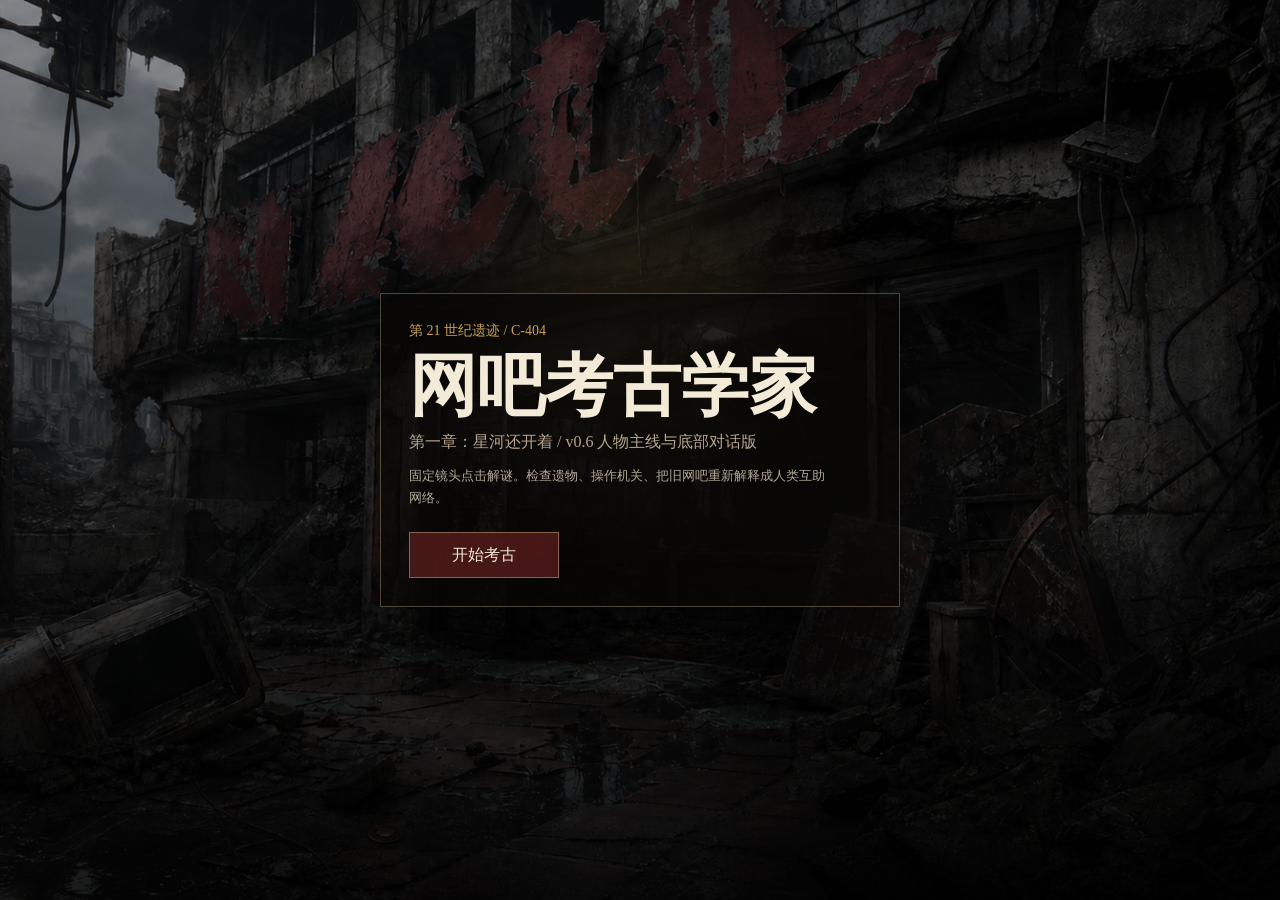
==== index.html @ 459e0059 "Initial commit: 网吧考古学家浏览器解谜游戏 Co-Authored-By: Claude Opus 4.8 <noreply@anthropic.com>" ====
<!doctype html>
<html lang="zh-CN">
  <head>
    <meta charset="UTF-8" />
    <meta name="viewport" content="width=device-width, initial-scale=1.0" />
    <title>网吧考古学家</title>
    <link rel="stylesheet" href="styles.css" />
    <style>
      /* === Tripo 3D 遗物检查视图（试点：路由器）=== */
      .inspect-art.has-model {
        position: relative;
        min-height: 300px;
        overflow: hidden;
        background: radial-gradient(ellipse at 50% 38%, #1d2129 0%, #0a0c10 82%);
        box-shadow: inset 0 0 90px rgba(0, 0, 0, 0.85);
      }
      .inspect-art.has-model::before { display: none; }
      .inspect-art.has-model model-viewer {
        width: 100%;
        height: 100%;
        min-height: 300px;
        background: transparent;
        --poster-color: transparent;
      }
      .inspect-art.has-model::after {
        /* 暗角，让干净模型沉进废墟氛围；覆盖默认的 EVIDENCE VIEW 角标 */
        content: "";
        position: absolute;
        inset: 0;
        pointer-events: none;
        background: radial-gradient(ellipse at center, transparent 52%, rgba(0, 0, 0, 0.6) 100%);
        mix-blend-mode: multiply;
        z-index: 1;
      }
      .inspect-art .model-hint {
        position: absolute;
        left: 50%;
        bottom: 10px;
        transform: translateX(-50%);
        z-index: 2;
        pointer-events: none;
        font-size: 12px;
        letter-spacing: 0.05em;
        color: rgba(222, 228, 238, 0.72);
        background: rgba(0, 0, 0, 0.45);
        padding: 3px 11px;
        border-radius: 999px;
      }
    </style>
  </head>
  <body>
    <main id="game" class="game">
      <section id="titleScreen" class="title-screen">
        <div class="title-content">
          <p>第 21 世纪遗迹 / C-404</p>
          <h1>网吧考古学家</h1>
          <span>第一章：星河还开着 / v0.6 人物主线与底部对话版</span>
          <small>固定镜头点击解谜。检查遗物、操作机关、把旧网吧重新解释成人类互助网络。</small>
          <button id="startBtn">开始考古</button>
        </div>
      </section>

      <section id="stage" class="stage" aria-label="第一人称探索画面">
        <div id="viewport" class="viewport">
          <div id="scene" class="scene"></div>
          <div id="flash" class="flash"></div>
          <div class="vignette"></div>
          <div class="home-overlay" aria-hidden="true">HOME</div>
          <div id="hotspots" class="hotspots"></div>
        </div>
        <div id="sceneLabel" class="scene-label"></div>
        <button id="leftArrow" class="walk-arrow left" aria-label="返回上一处">‹</button>
        <button id="rightArrow" class="walk-arrow right" aria-label="前往下一处">›</button>
        <div id="caption" class="caption"></div>
        <div id="dialogueBlocker" class="dialogue-blocker hidden" aria-hidden="true"></div>
        <section id="dialogue" class="dialogue hidden">
          <img id="speakerPortrait" class="speaker-portrait" alt="" />
          <div class="dialogue-text">
            <strong id="speakerName"></strong>
            <p id="speakerLine"></p>
          </div>
          <button id="dialogueNext" class="dialogue-next">继续 ▸</button>
        </section>
      </section>

      <nav class="settings-nav" aria-label="设置导航">
        <button id="settingsToggle" class="settings-toggle" type="button" aria-label="设置" aria-expanded="false">
          <svg viewBox="0 0 24 24" aria-hidden="true">
            <line x1="4" y1="7" x2="20" y2="7"></line>
            <line x1="4" y1="12" x2="20" y2="12"></line>
            <line x1="4" y1="17" x2="20" y2="17"></line>
            <circle cx="9" cy="7" r="2"></circle>
            <circle cx="15" cy="12" r="2"></circle>
            <circle cx="11" cy="17" r="2"></circle>
          </svg>
        </button>
        <div id="settingsMenu" class="settings-menu hidden">
          <button id="noteBtn" class="tool-btn">札记</button>
          <button id="objectiveBtn" class="tool-btn">目标</button>
          <button id="resetBtn" class="tool-btn">重新开始</button>
          <button id="soundBtn" class="tool-btn">声音</button>
        </div>
      </nav>

      <nav class="inventory-bar" aria-label="道具栏">
        <div id="inventory" class="inventory"></div>
      </nav>

      <section id="inspect" class="inspect hidden" aria-label="近景检查">
        <div id="inspectCard" class="inspect-card">
          <button id="closeInspect" class="close-btn" aria-label="关闭">×</button>
          <div id="inspectArt" class="inspect-art"></div>
          <h1 id="inspectTitle"></h1>
          <p id="inspectText"></p>
          <div id="inspectControls" class="inspect-controls"></div>
        </div>
      </section>

      <section id="endingScreen" class="ending-screen hidden" aria-hidden="true">
        <div class="ending-inner">
          <p class="ending-kicker">2012_LOCAL_WARNING_ARCHIVE</p>
          <h2 class="ending-title">档案解密完成</h2>
          <p id="endingBody" class="ending-body"></p>
          <div id="endingStats" class="ending-stats"></div>
          <p class="ending-chapter">第一章 · 完<span>星河还开着</span></p>
          <button id="endingRestart" class="ending-restart">再走一遍</button>
        </div>
      </section>
    </main>

    <script type="module" src="assets/vendor/model-viewer.min.js"></script>
    <script src="game.js"></script>
  </body>
</html>
---- styles.css ----
:root {
  color-scheme: dark;
  --paper: #efe5cf;
  --ink: #f4ead8;
  --dim: #b7a68f;
  --gold: #caa05a;
  --red: #822d2b;
  --blue: #4d7084;
  --green: #5d7e66;
  --dark: #090908;
  font-family: "Songti SC", "SimSun", "PingFang SC", serif;
}

* {
  box-sizing: border-box;
}

body {
  margin: 0;
  min-height: 100vh;
  overflow: hidden;
  background: #050504;
  color: var(--ink);
}

button {
  font: inherit;
}

.game {
  position: relative;
  min-height: 100vh;
  background: #070706;
}

.title-screen {
  position: fixed;
  inset: 0;
  z-index: 40;
  display: grid;
  place-items: center;
  padding: 24px;
  background:
    radial-gradient(circle at 50% 38%, rgba(202, 160, 90, .18), transparent 28%),
    linear-gradient(180deg, rgba(0,0,0,.35), rgba(0,0,0,.88)),
    url("assets/scene-entrance.png");
  background-size: cover;
  background-position: center;
}

.title-screen.hidden {
  display: none;
}

.title-content {
  display: grid;
  gap: 12px;
  width: min(520px, 92vw);
  padding: 28px;
  border: 1px solid rgba(227, 205, 157, .32);
  background: rgba(7, 6, 5, .74);
  box-shadow: 0 32px 90px rgba(0,0,0,.7);
}

.title-content p,
.title-content h1,
.title-content span,
.title-content small {
  margin: 0;
}

.title-content p {
  color: var(--gold);
  font-size: 14px;
}

.title-content h1 {
  font-size: clamp(36px, 8vw, 68px);
  letter-spacing: 0;
  line-height: 1;
}

.title-content span {
  color: var(--dim);
}

.title-content small {
  max-width: 420px;
  color: rgba(239, 229, 207, .72);
  line-height: 1.65;
}

.title-content button {
  width: 150px;
  height: 46px;
  margin-top: 12px;
  border: 1px solid rgba(227, 205, 157, .42);
  color: var(--ink);
  background: rgba(93, 30, 28, .72);
  cursor: pointer;
}

.stage {
  position: relative;
  height: 100vh;
  min-height: 560px;
  overflow: hidden;
  cursor: default;
  background: #000;
  display: grid;
  place-items: center;
}

/* 固定 16:9 视口：背景按此比例铺满、不裁切，热点坐标因此与图片像素一一对应、不随窗口漂移 */
.viewport {
  position: relative;
  aspect-ratio: 16 / 9;
  width: min(100%, 177.7778vh);
  max-height: 100%;
  overflow: hidden;
}

.scene {
  position: absolute;
  inset: 0;
  transition: filter .2s ease;
  background-size: cover;
  background-position: center;
}

.stage.walking .scene {
  animation: stepShift .52s ease;
}

@keyframes stepShift {
  0% { transform: scale(1.018) translateX(10px); filter: blur(1px) brightness(.72); }
  100% { transform: scale(1) translateX(0); filter: blur(0) brightness(1); }
}

.scene::before,
.scene::after {
  content: "";
  position: absolute;
  pointer-events: none;
}

.flash {
  position: absolute;
  inset: 0;
  z-index: 7;
  pointer-events: none;
  opacity: 0;
  background: rgba(130, 45, 43, .38);
}

.flash.active {
  animation: flash .36s ease;
}

.flash.success {
  background: rgba(202, 160, 90, .28);
  animation: successPulse .72s ease;
}

@keyframes flash {
  0%, 100% { opacity: 0; }
  38% { opacity: 1; }
}

@keyframes successPulse {
  0%, 100% { opacity: 0; }
  28% { opacity: .9; }
  60% { opacity: .25; }
}

.vignette {
  position: absolute;
  inset: 0;
  pointer-events: none;
  background:
    radial-gradient(circle at 50% 45%, transparent 0 46%, rgba(0,0,0,.42) 82%),
    linear-gradient(180deg, rgba(0,0,0,.14), transparent 22%, transparent 70%, rgba(0,0,0,.38));
}

.home-overlay {
  position: absolute;
  left: 35%;
  top: 40%;
  z-index: 3;
  display: none;
  width: 24%;
  height: 28%;
  place-items: center;
  color: rgba(158, 226, 207, .78);
  font-family: ui-monospace, SFMono-Regular, Menlo, Consolas, monospace;
  font-size: clamp(28px, 4.4vw, 72px);
  font-weight: 700;
  letter-spacing: 0;
  text-shadow:
    0 0 5px rgba(158,226,207,.58),
    0 0 14px rgba(65,150,145,.42),
    0 0 28px rgba(65,150,145,.22);
  mix-blend-mode: screen;
  pointer-events: none;
  animation: homeBoot 1.6s steps(2, end) infinite;
}

.scene-hall.variant-pc17-on ~ .home-overlay {
  display: grid;
}

@keyframes homeBoot {
  0%, 18% { opacity: .08; filter: blur(1px); }
  24%, 100% { opacity: .88; filter: blur(.2px); }
  52% { opacity: .54; }
  58% { opacity: .82; }
}

.scene-label {
  position: absolute;
  left: 50%;
  top: 18px;
  transform: translateX(-50%);
  z-index: 6;
  padding: 8px 12px;
  border: 1px solid rgba(227, 205, 157, .2);
  background: rgba(8, 7, 6, .62);
  color: rgba(244, 234, 216, .88);
  font-size: 14px;
  pointer-events: none;
}

.hotspots {
  position: absolute;
  inset: 0;
}

.hotspot {
  position: absolute;
  display: grid;
  place-items: center;
  border: 0;
  border-radius: 0;
  background: transparent;
  cursor: pointer;
  z-index: 4;
  padding: 0;
}

.hotspot:hover,
.hotspot:focus,
.hotspot:focus-visible,
.hotspot.collected,
.hotspot.solved {
  outline: 0;
  background: transparent;
  box-shadow: none;
}

.hotspot[class*="prop-"]::before {
  content: "";
  display: none;
  position: absolute;
  border: 0;
  background: transparent;
  box-shadow: none;
  transition: transform .34s ease, filter .34s ease, opacity .34s ease, box-shadow .34s ease;
}

.prop-shine {
  position: absolute;
  inset: 30%;
  border-radius: inherit;
  opacity: 0;
  background: transparent;
  animation: none;
}

@keyframes propBreathe {
  0%, 100% { opacity: .1; transform: scale(.98); }
  48% { opacity: .28; transform: scale(1.01); }
}

.hotspot.solved .prop-shine,
.hotspot.collected .prop-shine {
  display: none;
}

.hotspot.collected::before {
  opacity: .12;
  filter: saturate(.4);
}

.hotspot.solved::after {
  display: none;
}

.pickup-fly {
  display: none;
}

@keyframes pickupFly {
  0% { opacity: 1; transform: translate(-50%, -50%) scale(1); }
  100% { opacity: 0; transform: translate(calc(45vw - var(--x)), calc(92vh - var(--y))) scale(.25); }
}

.stage.act-cashier .prop-cashier::before,
.stage.act-lost .prop-lostbox::before,
.stage.act-locker .prop-locker::before,
.stage.act-map .prop-map::before,
.stage.act-switch .prop-switch::before,
.stage.act-server .prop-server::before,
.stage.act-pc17 .prop-monitor::before {
  animation: objectUse .62s ease;
}

@keyframes objectUse {
  0% { transform: translateY(0); filter: brightness(1); }
  35% { transform: translateY(-4px); filter: brightness(1.55); }
  70% { transform: translateY(2px); filter: brightness(.9); }
  100% { transform: translateY(0); filter: brightness(1); }
}

.prop-plaque::before {
  inset: 8% 4%;
  background: linear-gradient(180deg, rgba(92, 27, 24, .92), rgba(38, 17, 14, .92));
  transform: skewX(-8deg);
}

.prop-coin::before {
  inset: 24%;
  border-radius: 50%;
  background: radial-gradient(circle, #caa05a 0 35%, #5d4226 36% 62%, #1d1712 63%);
}

.prop-router::before {
  inset: 18% 10%;
  border-radius: 2px;
  background:
    linear-gradient(75deg, transparent 0 14%, rgba(238,221,184,.35) 15% 17%, transparent 18%),
    linear-gradient(180deg, #2c302d, #0f1110);
}

.prop-price::before,
.prop-id::before,
.prop-ticket::before,
.prop-map::before,
.prop-log::before {
  inset: 8%;
  background: linear-gradient(8deg, #b9a07a, #5a4936);
}

.prop-cashier::before {
  inset: 12% 6%;
  background:
    radial-gradient(circle at 74% 48%, #caa05a 0 5px, transparent 6px),
    linear-gradient(180deg, #36322c 0 54%, #15120f 55%);
}

.prop-cashier.solved::before {
  background:
    linear-gradient(180deg, transparent 0 54%, rgba(202,160,90,.5) 55% 70%, transparent 71%),
    radial-gradient(circle at 74% 48%, #caa05a 0 5px, transparent 6px),
    linear-gradient(180deg, #36322c 0 44%, #15120f 45%);
  transform: translateY(6px);
}

.prop-lostbox::before,
.prop-locker::before {
  inset: 8%;
  background: repeating-linear-gradient(90deg, #252927 0 22%, #111 22% 25%);
}

.prop-lostbox.solved::before {
  transform: rotateX(18deg) translateY(-5px);
  filter: brightness(1.25);
}

.prop-noodle::before {
  inset: 18% 12%;
  border-radius: 50% 50% 40% 40%;
  background:
    radial-gradient(circle at 50% 42%, #8b7651 0 28%, transparent 29%),
    linear-gradient(180deg, #a93e32 0 34%, #e5d2a8 35% 72%, #51402e 73%);
}

.prop-monitor::before {
  inset: 8%;
  background:
    radial-gradient(circle at 50% 44%, rgba(84,148,170,.65), transparent 32%),
    linear-gradient(180deg, #1d2324 0 70%, #090909 71%);
  animation: monitorFlicker 4.8s infinite;
}

.prop-monitor.solved::before {
  background:
    radial-gradient(circle at 50% 44%, rgba(120,190,214,.92), transparent 34%),
    linear-gradient(180deg, #1d2324 0 70%, #090909 71%);
  box-shadow: 0 0 28px rgba(92, 175, 210, .42);
}

@keyframes monitorFlicker {
  0%, 93%, 100% { filter: brightness(1); }
  94% { filter: brightness(1.8); }
  96% { filter: brightness(.7); }
}

.prop-drive::before {
  inset: 28% 22%;
  background: linear-gradient(90deg, #262a2a 0 70%, #b8aa89 71%);
}

.prop-locker.solved::before {
  transform: translateX(12px) skewY(-2deg);
  filter: brightness(1.18);
}

.prop-graffiti::before {
  inset: 8% 2%;
  background:
    linear-gradient(90deg, rgba(130,45,43,.9) 0 22%, rgba(77,112,132,.9) 22% 45%, rgba(202,160,90,.9) 45% 68%, rgba(93,126,102,.9) 68%),
    rgba(0,0,0,.2);
}

.prop-keyboard::before {
  inset: 24% 6%;
  background:
    radial-gradient(circle at 28% 48%, rgba(0,0,0,.9) 0 5px, transparent 6px),
    repeating-linear-gradient(90deg, #1d1f1f 0 8%, #303433 8% 10%);
}

.prop-headset::before {
  inset: 12%;
  border-radius: 50%;
  background:
    radial-gradient(circle at 30% 60%, #101111 0 16%, transparent 17%),
    radial-gradient(circle at 70% 60%, #101111 0 16%, transparent 17%),
    radial-gradient(ellipse at 50% 36%, transparent 0 34%, #38423a 35% 41%, transparent 42%);
}

.prop-stain::before {
  inset: 24% 14%;
  border-radius: 48% 52% 42% 58%;
  background: radial-gradient(ellipse, rgba(45,28,24,.95), rgba(20,14,12,.55) 62%, transparent 64%);
}

.prop-switch::before {
  inset: 10% 4%;
  background:
    linear-gradient(90deg, #822d2b 0 18%, #4d7084 18% 36%, #caa05a 36% 54%, #5d7e66 54% 72%, transparent 72%),
    linear-gradient(180deg, #232a2c, #0f1111);
}

.prop-map.solved::before {
  filter: brightness(1.2) saturate(1.2);
  box-shadow: 0 0 22px rgba(202,160,90,.22);
}

.prop-switch.solved::before {
  box-shadow: 0 0 28px rgba(111,159,195,.42);
  filter: brightness(1.35);
}

.prop-server::before {
  inset: 4%;
  background:
    radial-gradient(circle at 70% 24%, rgba(111,159,195,.9) 0 4px, transparent 5px),
    radial-gradient(circle at 72% 38%, rgba(202,160,90,.65) 0 3px, transparent 4px),
    repeating-linear-gradient(180deg, #222b2e 0 16%, #0e1010 16% 20%);
  animation: serverBlink 2.6s infinite;
}

.prop-server.solved::before {
  box-shadow: 0 0 34px rgba(111,159,195,.46);
  filter: brightness(1.35);
}

@keyframes serverBlink {
  0%, 80%, 100% { filter: brightness(.85); }
  84% { filter: brightness(1.55); }
}

.prop-spoon::before {
  inset: 38% 8%;
  border-radius: 999px;
  background: linear-gradient(90deg, #d8d1bd, #6d695f);
  transform: rotate(-18deg);
}

.walk-arrow {
  position: absolute;
  top: 48%;
  z-index: 4;
  width: 58px;
  height: 86px;
  border: 1px solid rgba(238, 221, 184, .22);
  color: rgba(244, 234, 216, .86);
  background: rgba(0,0,0,.25);
  font-size: 58px;
  line-height: 1;
  cursor: pointer;
}

.walk-arrow.left {
  left: 18px;
}

.walk-arrow.right {
  right: 18px;
}

.walk-arrow:disabled {
  opacity: .18;
  cursor: default;
}

.caption {
  position: absolute;
  right: 18px;
  top: 18px;
  z-index: 5;
  width: min(420px, calc(100vw - 160px));
  min-height: 0;
  transform: none;
  padding: 10px 12px;
  border: 1px solid rgba(227, 205, 157, .28);
  background: rgba(9, 8, 7, .58);
  color: var(--paper);
  line-height: 1.45;
  font-size: 13px;
  box-shadow: 0 10px 30px rgba(0,0,0,.32);
  pointer-events: none;
}

/* 透明阻挡层：对话进行时盖住画面，吃掉探索点击，点一下推进对话 */
.dialogue-blocker {
  position: absolute;
  inset: 0;
  z-index: 8;
  cursor: pointer;
  background: linear-gradient(180deg, rgba(0,0,0,.28) 0%, transparent 22%, transparent 58%, rgba(0,0,0,.55) 100%);
}

.dialogue-blocker.hidden {
  display: none;
}

/* 对话进行时，禁用探索相关交互 */
.game.dialogue-lock .hotspots,
.game.dialogue-lock .walk-arrow,
.game.dialogue-lock .inventory-bar {
  pointer-events: none;
}

.game.dialogue-lock .walk-arrow,
.game.dialogue-lock .inventory-bar {
  opacity: .35;
}

/* 底部视觉小说式对话条 */
.dialogue {
  position: absolute;
  left: 50%;
  bottom: 118px;
  transform: translateX(-50%);
  z-index: 9;
  display: grid;
  grid-template-columns: 92px 1fr auto;
  gap: 14px;
  align-items: center;
  width: min(880px, calc(100vw - 64px));
  padding: 14px 18px;
  border: 1px solid rgba(174, 207, 190, .3);
  background:
    linear-gradient(180deg, rgba(13, 25, 22, .96), rgba(9, 10, 9, .96)),
    repeating-linear-gradient(135deg, rgba(255,255,255,.03) 0 1px, transparent 1px 9px);
  box-shadow: 0 22px 60px rgba(0,0,0,.62), inset 0 1px 0 rgba(255,255,255,.06);
  animation: dialoguePop .22s ease;
}

@keyframes dialoguePop {
  0% { opacity: 0; transform: translate(-50%, 10px); }
  100% { opacity: 1; transform: translate(-50%, 0); }
}

.dialogue.hidden {
  display: none;
}

.speaker-portrait {
  width: 92px;
  height: 92px;
  object-fit: cover;
  border: 1px solid rgba(174, 207, 190, .4);
  background: rgba(6, 8, 7, .82);
  box-shadow: 0 12px 32px rgba(0,0,0,.5);
}

.dialogue-text {
  position: relative;
  min-height: 64px;
  display: grid;
  align-content: center;
  gap: 6px;
}

.dialogue-text strong {
  display: block;
  color: #a9d6bd;
  font-size: 15px;
  letter-spacing: .5px;
}

.dialogue-text p {
  margin: 0;
  color: rgba(239, 229, 207, .96);
  line-height: 1.6;
  font-size: 15px;
}

.dialogue-next {
  align-self: end;
  padding: 8px 14px;
  border: 1px solid rgba(174, 207, 190, .42);
  color: rgba(239, 229, 207, .95);
  background: rgba(13, 30, 26, .8);
  cursor: pointer;
  white-space: nowrap;
  animation: nextBlink 1.4s ease-in-out infinite;
}

@keyframes nextBlink {
  0%, 100% { opacity: .65; }
  50% { opacity: 1; }
}

.settings-nav {
  position: fixed;
  left: 18px;
  top: 18px;
  z-index: 30;
}

.settings-toggle {
  display: grid;
  place-items: center;
  width: 46px;
  height: 46px;
  padding: 0;
  border: 1px solid rgba(227, 205, 157, .32);
  color: rgba(244, 234, 216, .94);
  background: rgba(8, 7, 6, .72);
  cursor: pointer;
  box-shadow: 0 14px 34px rgba(0,0,0,.34);
}

.settings-toggle svg {
  width: 22px;
  height: 22px;
  fill: none;
  stroke: currentColor;
  stroke-width: 1.8;
  stroke-linecap: round;
  stroke-linejoin: round;
}

.settings-menu {
  position: absolute;
  left: 0;
  top: 56px;
  display: grid;
  gap: 8px;
  width: 132px;
  padding: 10px;
  border: 1px solid rgba(227, 205, 157, .24);
  background: rgba(12, 10, 8, .92);
  box-shadow: 0 18px 48px rgba(0,0,0,.52);
}

.settings-menu.hidden {
  display: none;
}

.inventory-bar {
  position: fixed;
  left: 18px;
  right: 18px;
  bottom: 14px;
  z-index: 12;
  min-height: 88px;
  padding: 8px;
  border: 1px solid rgba(227, 205, 157, .18);
  background: rgba(13, 11, 9, .74);
  box-shadow: 0 18px 54px rgba(0,0,0,.46);
}

.inventory-bar.empty {
  display: none;
}

.tool-btn,
.item-btn,
.close-btn,
.inspect-action {
  border: 1px solid rgba(227, 205, 157, .28);
  color: var(--ink);
  background: rgba(23, 18, 14, .82);
  cursor: pointer;
}

.tool-btn {
  height: 42px;
  border-radius: 2px;
  font-size: 14px;
}

.inventory {
  display: flex;
  justify-content: flex-start;
  gap: 8px;
  max-width: 100%;
  overflow-x: auto;
}

.item-btn {
  position: relative;
  display: grid;
  grid-template-rows: 1fr auto;
  align-items: end;
  flex: 0 0 82px;
  height: 78px;
  border-radius: 2px;
  padding: 5px 5px 6px;
  font-size: 10px;
  line-height: 1.15;
  text-align: center;
}

.item-btn.selected {
  border-color: rgba(228, 183, 90, .9);
  box-shadow: inset 0 0 20px rgba(228, 183, 90, .22), 0 0 18px rgba(228, 183, 90, .2);
}

.item-icon {
  display: block;
  align-self: center;
  justify-self: center;
  width: 68px;
  height: 48px;
  border: 0;
  background-color: transparent;
  background-size: contain;
  background-position: center;
  background-repeat: no-repeat;
  filter: drop-shadow(0 8px 10px rgba(0,0,0,.55));
}

.inspect {
  position: fixed;
  inset: 0;
  z-index: 20;
  display: grid;
  place-items: center;
  padding: 24px;
  background: rgba(0,0,0,.72);
}

.inspect.hidden {
  display: none;
}

.inspect-card {
  position: relative;
  display: grid;
  gap: 14px;
  width: min(760px, 92vw);
  max-height: 90vh;
  overflow: auto;
  scrollbar-width: none;
  -ms-overflow-style: none;
  padding: 24px;
  border: 1px solid rgba(227, 205, 157, .32);
  background:
    linear-gradient(180deg, rgba(35, 31, 26, .98), rgba(12, 10, 8, .98));
  box-shadow: 0 24px 90px rgba(0,0,0,.7);
}

.inspect-card::-webkit-scrollbar {
  display: none;
}

.close-btn {
  position: absolute;
  right: 14px;
  top: 14px;
  width: 40px;
  height: 40px;
  font-size: 24px;
  z-index: 40;
  display: flex;
  align-items: center;
  justify-content: center;
  border-radius: 50%;
  background: rgba(8, 12, 16, .92);
}

.inspect-art {
  position: relative;
  height: 300px;
  overflow: hidden;
  border: 1px solid rgba(227, 205, 157, .22);
  background:
    radial-gradient(circle at 50% 42%, rgba(202,160,90,.16), transparent 36%),
    linear-gradient(180deg, #211d17, #0d0b09);
  background-size: cover;
  background-position: center;
  box-shadow: inset 0 0 60px rgba(0,0,0,.56);
}

.inspect-art.has-photo {
  background-size: cover, contain;
  background-position: center, center;
  background-repeat: no-repeat, no-repeat;
}

.inspect-art[style*="url"]::before {
  display: none;
}

.inspect-art::before {
  content: "";
  position: absolute;
  left: 50%;
  top: 50%;
  width: min(360px, 72%);
  height: 180px;
  transform: translate(-50%, -50%);
  border: 1px solid rgba(238, 221, 184, .22);
  background: rgba(238, 221, 184, .08);
  box-shadow: 0 22px 52px rgba(0,0,0,.5);
}

.inspect-art::after {
  content: "EVIDENCE VIEW";
  position: absolute;
  right: 14px;
  bottom: 12px;
  color: rgba(239, 229, 207, .28);
  font-family: ui-monospace, SFMono-Regular, Menlo, monospace;
  font-size: 12px;
  letter-spacing: 1px;
}

.inspect-card h1 {
  margin: 0;
  font-size: 24px;
  letter-spacing: 0;
}

.inspect-card p {
  margin: 0;
  color: #dfd0b7;
  line-height: 1.75;
}

.inspect-controls {
  display: flex;
  flex-wrap: wrap;
  gap: 10px;
}

.wire-board {
  display: grid;
  grid-template-columns: repeat(4, 1fr);
  gap: 10px;
  width: 100%;
}

.wire-status {
  width: 100%;
  padding: 10px 12px;
  border: 1px solid rgba(227, 205, 157, .22);
  background: rgba(0,0,0,.32);
  color: var(--gold);
}

.wire-btn {
  min-height: 58px;
  border: 1px solid rgba(227, 205, 157, .28);
  color: var(--ink);
  background: rgba(23, 18, 14, .82);
  cursor: pointer;
}

.wire-btn.red { box-shadow: inset 0 -8px 0 rgba(130, 45, 43, .75); }
.wire-btn.blue { box-shadow: inset 0 -8px 0 rgba(77, 112, 132, .8); }
.wire-btn.yellow { box-shadow: inset 0 -8px 0 rgba(202, 160, 90, .8); }
.wire-btn.green { box-shadow: inset 0 -8px 0 rgba(93, 126, 102, .8); }

.wire-btn:active {
  transform: translateY(2px);
  filter: brightness(1.35);
}

.mechanism-panel {
  position: relative;
  width: 100%;
  min-height: 190px;
  overflow: hidden;
  border: 1px solid rgba(227, 205, 157, .24);
  background:
    radial-gradient(circle at 50% 42%, rgba(202,160,90,.12), transparent 38%),
    linear-gradient(180deg, rgba(42, 38, 31, .92), rgba(9, 8, 7, .96));
  box-shadow: inset 0 0 42px rgba(0,0,0,.55);
}

.mechanism-panel p {
  position: absolute;
  left: 18px;
  bottom: 14px;
  margin: 0;
  color: rgba(227, 205, 157, .86);
  font-family: ui-monospace, SFMono-Regular, Menlo, monospace;
  letter-spacing: 1px;
}

.slot-track {
  position: absolute;
  left: 50%;
  top: 38px;
  width: 220px;
  height: 46px;
  transform: translateX(-50%);
  border: 1px solid rgba(227, 205, 157, .3);
  background: linear-gradient(180deg, #161412, #050505);
}

.slot-track span {
  position: absolute;
  left: 18px;
  top: 17px;
  width: 184px;
  height: 8px;
  background: rgba(0,0,0,.9);
  box-shadow: inset 0 0 9px rgba(202,160,90,.28);
}

.drawer-gap {
  position: absolute;
  left: 50%;
  top: 112px;
  width: 260px;
  height: 24px;
  transform: translateX(-50%);
  background: #050505;
  box-shadow: inset 0 0 16px rgba(0,0,0,.8);
}

.coin-slot.open .drawer-gap {
  height: 54px;
  background:
    linear-gradient(90deg, transparent 0 38%, rgba(202,160,90,.55) 39% 60%, transparent 61%),
    #050505;
  animation: drawerKick .48s ease;
}

@keyframes drawerKick {
  0% { transform: translateX(-50%) translateY(-16px); height: 24px; }
  100% { transform: translateX(-50%) translateY(0); height: 54px; }
}

.reader-line {
  position: absolute;
  left: 50%;
  top: 38px;
  width: 270px;
  height: 96px;
  transform: translateX(-50%);
  border: 1px solid rgba(227, 205, 157, .26);
  background:
    linear-gradient(90deg, transparent 0 12%, rgba(227,205,157,.32) 13% 15%, transparent 16%),
    linear-gradient(180deg, #24211c, #080706);
}

.reader-line::after {
  content: "";
  position: absolute;
  left: 24px;
  right: 24px;
  top: 45px;
  height: 8px;
  background: rgba(0,0,0,.82);
}

.lid-gap {
  position: absolute;
  left: 50%;
  top: 104px;
  width: 230px;
  height: 16px;
  transform: translateX(-50%);
  background: rgba(0,0,0,.85);
}

.card-reader.open .reader-line {
  box-shadow: 0 0 26px rgba(93,126,102,.32);
}

.card-reader.open .lid-gap {
  height: 48px;
  animation: lidOpen .5s ease;
}

@keyframes lidOpen {
  from { height: 16px; transform: translateX(-50%) rotateX(0); }
  to { height: 48px; transform: translateX(-50%) rotateX(18deg); }
}

.dead-screen {
  background:
    radial-gradient(circle at 50% 42%, rgba(70, 112, 122, .1), transparent 38%),
    linear-gradient(180deg, rgba(25, 31, 31, .95), rgba(4, 5, 5, .98));
}

.dead-screen::before {
  content: "";
  position: absolute;
  left: 50%;
  top: 26px;
  width: min(420px, 78%);
  height: 120px;
  transform: translateX(-50%);
  border: 1px solid rgba(103,143,164,.28);
  background: #020303;
  box-shadow: inset 0 0 34px rgba(0,0,0,.9);
}

.dead-screen.online::before {
  background:
    radial-gradient(circle at 50% 48%, rgba(103, 181, 210, .42), transparent 36%),
    linear-gradient(180deg, #0e2429, #020303);
  box-shadow: inset 0 0 34px rgba(0,0,0,.6), 0 0 26px rgba(103,181,210,.28);
}

.scanline {
  position: absolute;
  left: 50%;
  top: 26px;
  z-index: 1;
  width: min(420px, 78%);
  height: 120px;
  transform: translateX(-50%);
  opacity: .42;
  background: repeating-linear-gradient(180deg, transparent 0 5px, rgba(255,255,255,.12) 5px 6px);
}

.inspect-action {
  min-height: 42px;
  padding: 0 14px;
  border-radius: 2px;
}

.lock-input {
  width: 120px;
  height: 42px;
  padding: 0 10px;
  border: 1px solid rgba(227, 205, 157, .28);
  color: var(--ink);
  background: rgba(0,0,0,.42);
  text-transform: uppercase;
  font-size: 18px;
  letter-spacing: 3px;
}

.letter-lock {
  display: grid;
  grid-template-columns: repeat(4, 72px);
  gap: 12px;
  padding: 14px;
  border: 1px solid rgba(227, 205, 157, .22);
  background:
    linear-gradient(180deg, rgba(55, 48, 39, .7), rgba(10, 9, 8, .7));
}

.map-strip {
  display: grid;
  grid-template-columns: repeat(3, 1fr);
  gap: 12px;
  width: 100%;
  padding: 14px;
  border: 1px solid rgba(227, 205, 157, .22);
  background:
    linear-gradient(26deg, transparent 0 47%, rgba(130,45,43,.25) 48% 51%, transparent 52%),
    rgba(94, 77, 52, .35);
}

.map-piece {
  min-height: 84px;
  border: 1px dashed rgba(227, 205, 157, .38);
  color: var(--ink);
  background:
    linear-gradient(12deg, rgba(202,160,90,.22), rgba(74, 57, 38, .58));
  cursor: pointer;
}

.map-piece.placed {
  border-style: solid;
  background:
    radial-gradient(circle at 50% 50%, rgba(202,160,90,.32), transparent 55%),
    rgba(74, 57, 38, .72);
  transform: translateY(-3px);
}

/* 地图匹配（座位号 → 避难点） */
.map-match {
  display: grid;
  grid-template-columns: 1fr 1fr;
  gap: 14px;
  width: 100%;
  padding: 12px;
  border: 1px solid rgba(227, 205, 157, .22);
  background:
    linear-gradient(26deg, transparent 0 47%, rgba(130,45,43,.18) 48% 51%, transparent 52%),
    rgba(94, 77, 52, .32);
}

.map-col {
  display: grid;
  gap: 8px;
  align-content: start;
}

.map-cell {
  min-height: 44px;
  padding: 6px 10px;
  border: 1px dashed rgba(227, 205, 157, .38);
  color: var(--ink);
  background: rgba(74, 57, 38, .5);
  cursor: pointer;
  font-size: 13px;
  text-align: left;
}

.map-cell.place {
  border-style: solid;
  background: linear-gradient(12deg, rgba(111,159,195,.16), rgba(40, 50, 56, .6));
}

.map-cell.sel {
  border-color: rgba(227, 205, 157, .9);
  box-shadow: 0 0 12px rgba(227, 205, 157, .35);
}

.map-cell.done {
  border-style: solid;
  color: #cfe6c6;
  background: radial-gradient(circle at 12% 50%, rgba(93,126,102,.4), transparent 60%), rgba(74, 57, 38, .7);
}

/* 结局线索板：把异常重读成故障 / 预警 */
.clue-note {
  margin: 0 0 6px;
  color: rgba(227, 205, 157, .82);
  font-size: 12px;
  line-height: 1.5;
}

.clue-board {
  display: grid;
  gap: 10px;
  width: 100%;
  max-height: 46vh;
  overflow-y: auto;
  padding: 12px;
  border: 1px solid rgba(103, 143, 164, .3);
  background:
    repeating-linear-gradient(180deg, rgba(255,255,255,.03) 0 1px, transparent 1px 14px),
    rgba(10, 14, 15, .72);
}

.clue-card {
  padding: 8px 10px;
  border-left: 3px solid rgba(202,160,90,.55);
  background: rgba(20, 22, 20, .55);
}

.clue-q {
  margin: 0 0 8px;
  color: rgba(239, 229, 207, .94);
  font-size: 13px;
  line-height: 1.5;
}

.clue-opts {
  display: grid;
  grid-template-columns: 1fr 1fr;
  gap: 8px;
}

.clue-opt {
  min-height: 40px;
  padding: 6px 10px;
  border: 1px solid rgba(227, 205, 157, .26);
  color: rgba(239, 229, 207, .9);
  background: rgba(6, 8, 7, .5);
  cursor: pointer;
  font-size: 12px;
  line-height: 1.4;
  text-align: left;
}

.clue-opt.picked {
  border-color: rgba(174, 207, 190, .85);
  color: #d8efdc;
  background: rgba(33, 52, 45, .7);
  box-shadow: inset 0 0 0 1px rgba(174, 207, 190, .4);
}

.server-panel {
  display: grid;
  grid-template-columns: repeat(3, 18px) 1fr;
  align-items: center;
  gap: 10px;
  width: 100%;
  padding: 16px;
  border: 1px solid rgba(103, 143, 164, .34);
  background:
    repeating-linear-gradient(180deg, rgba(255,255,255,.04) 0 1px, transparent 1px 12px),
    rgba(10, 14, 15, .8);
}

.server-panel span {
  width: 14px;
  height: 14px;
  border-radius: 50%;
  background: rgba(83, 53, 47, .9);
  box-shadow: inset 0 0 8px rgba(0,0,0,.6);
}

.server-panel.online span,
.server-panel span:nth-child(1) {
  background: rgba(111,159,195,.9);
  box-shadow: 0 0 14px rgba(111,159,195,.55);
}

.server-panel.online span:nth-child(2) {
  background: rgba(202,160,90,.9);
  box-shadow: 0 0 14px rgba(202,160,90,.5);
}

.server-panel.online span:nth-child(3) {
  background: rgba(93,126,102,.95);
  box-shadow: 0 0 14px rgba(93,126,102,.55);
}

.server-panel p {
  margin: 0;
  color: rgba(207, 230, 230, .9);
  font-family: ui-monospace, SFMono-Regular, Menlo, monospace;
  font-size: 14px;
}

.letter-wheel {
  display: grid;
  grid-template-rows: 32px 70px 32px;
  gap: 4px;
}

.wheel-btn {
  border: 1px solid rgba(227, 205, 157, .24);
  color: var(--ink);
  background: rgba(23, 18, 14, .82);
  cursor: pointer;
}

.wheel-face {
  display: grid;
  place-items: center;
  border: 1px solid rgba(227, 205, 157, .38);
  color: #20170e;
  background:
    linear-gradient(180deg, #d9c597, #8b724d);
  font-family: Georgia, serif;
  font-size: 38px;
  font-weight: 700;
  box-shadow: inset 0 8px 18px rgba(255,255,255,.18), inset 0 -14px 22px rgba(0,0,0,.28);
  animation: wheelSettle .2s ease;
}

@keyframes wheelSettle {
  from { transform: rotateX(28deg); filter: brightness(1.35); }
  to { transform: rotateX(0); filter: brightness(1); }
}

.scene-entrance {
  background:
    linear-gradient(180deg, rgba(0,0,0,.08), rgba(0,0,0,.42)),
    url("assets/scene-entrance.png");
  background-position: center;
  background-size: cover;
}

.scene-entrance.variant-no-coin {
  background:
    linear-gradient(180deg, rgba(0,0,0,.08), rgba(0,0,0,.42)),
    url("assets/scene-entrance-no-coin.png");
  background-position: center;
  background-size: cover;
}

.scene-entrance.variant-no-router {
  background:
    linear-gradient(180deg, rgba(0,0,0,.08), rgba(0,0,0,.42)),
    url("assets/scene-entrance-no-router.png");
  background-position: center;
  background-size: cover;
}

.scene-entrance.variant-no-coin-router {
  background:
    linear-gradient(180deg, rgba(0,0,0,.08), rgba(0,0,0,.42)),
    url("assets/scene-entrance-no-coin-router.png");
  background-position: center;
  background-size: cover;
}

.scene-entrance::before {
  left: 18%;
  top: 16%;
  width: 58%;
  height: 30%;
  border: 5px solid rgba(143, 45, 39, .55);
  border-bottom: 0;
  transform: skewX(-8deg);
  background:
    linear-gradient(100deg, transparent 0 34%, rgba(238,221,184,.14) 34% 37%, transparent 37%),
    linear-gradient(180deg, rgba(93, 21, 20, .8), rgba(29, 15, 12, .9));
  box-shadow: inset 0 -18px 0 rgba(0,0,0,.25), 0 22px 60px rgba(0,0,0,.42);
}

.scene-entrance::after {
  left: 14%;
  bottom: 0;
  width: 72%;
  height: 34%;
  background:
    radial-gradient(ellipse at 30% 80%, #42382f 0 12%, transparent 13%),
    radial-gradient(ellipse at 64% 74%, #2d2a27 0 18%, transparent 19%),
    linear-gradient(180deg, transparent, rgba(0,0,0,.5));
}

.scene-lobby {
  background:
    linear-gradient(180deg, rgba(0,0,0,.02), rgba(0,0,0,.26)),
    url("assets/scene-lobby.png");
  background-position: center;
  background-size: cover;
}

.scene-lobby::before {
  left: 17%;
  top: 48%;
  width: 66%;
  height: 21%;
  background:
    linear-gradient(180deg, rgba(79, 59, 42, .92), rgba(29, 23, 18, .96)),
    repeating-linear-gradient(90deg, rgba(255,255,255,.05) 0 1px, transparent 1px 74px);
  transform: perspective(760px) rotateX(10deg);
  box-shadow: 0 26px 70px rgba(0,0,0,.65);
}

.scene-lobby::after {
  left: 24%;
  top: 22%;
  width: 42%;
  height: 18%;
  border: 2px solid rgba(227, 205, 157, .18);
  background:
    linear-gradient(100deg, transparent 0 42%, rgba(255,255,255,.08) 42% 46%, transparent 46%),
    rgba(18, 21, 20, .88);
}

.scene-hall {
  background:
    linear-gradient(180deg, rgba(0,0,0,.02), rgba(0,0,0,.28)),
    url("assets/scene-hall.png");
  background-position: center;
  background-size: cover;
}

.scene-hall.variant-pc17-on {
  background:
    linear-gradient(180deg, rgba(0,0,0,.02), rgba(0,0,0,.28)),
    url("assets/scene-hall-pc17-on.png");
  background-position: center;
  background-size: cover;
}

.scene-hall::before {
  left: 14%;
  top: 50%;
  width: 72%;
  height: 25%;
  background:
    repeating-linear-gradient(90deg, rgba(51,56,53,.95) 0 9%, transparent 9% 12%),
    linear-gradient(180deg, rgba(15,15,14,.2), rgba(0,0,0,.9));
  transform: perspective(720px) rotateX(12deg);
}

.scene-hall::after {
  left: 27%;
  top: 21%;
  width: 46%;
  height: 28%;
  border: 1px solid rgba(227, 205, 157, .13);
  background:
    repeating-linear-gradient(90deg, #111514 0 13%, #2d3533 13% 14%, #111514 14% 27%),
    linear-gradient(180deg, rgba(70, 101, 94, .18), transparent);
}

.scene-admin {
  background:
    linear-gradient(180deg, rgba(0,0,0,.04), rgba(0,0,0,.46)),
    url("assets/scene-admin.png");
  background-position: center;
  background-size: cover;
}

.scene-entrance::before,
.scene-entrance::after,
.scene-lobby::before,
.scene-lobby::after,
.scene-hall::before,
.scene-hall::after,
.scene-admin::before,
.scene-admin::after {
  display: none;
}

.scene-admin::before {
  left: 16%;
  top: 20%;
  width: 46%;
  height: 45%;
  border: 1px solid rgba(227, 205, 157, .16);
  background:
    linear-gradient(90deg, transparent 0 47%, rgba(255,255,255,.08) 47% 49%, transparent 49%),
    repeating-linear-gradient(180deg, #242a29 0 17%, #0f1110 17% 22%);
}

.scene-admin::after {
  right: 15%;
  bottom: 18%;
  width: 23%;
  height: 42%;
  border: 1px solid rgba(103, 143, 164, .4);
  background:
    radial-gradient(circle at 45% 25%, rgba(111,159,195,.5) 0 3px, transparent 4px),
    radial-gradient(circle at 58% 43%, rgba(151,55,50,.7) 0 3px, transparent 4px),
    linear-gradient(180deg, #252d31, #0d0f10);
  box-shadow: 0 0 42px rgba(96, 146, 172, .16);
}

.scene-ending {
  background:
    radial-gradient(circle at 50% 45%, rgba(202, 160, 90, .34), transparent 23%),
    radial-gradient(circle at 50% 55%, rgba(93, 126, 102, .2), transparent 42%),
    linear-gradient(180deg, #101514, #050504);
}

.scene-ending::before {
  left: 25%;
  top: 19%;
  width: 50%;
  height: 46%;
  border: 1px solid rgba(202, 160, 90, .45);
  background:
    linear-gradient(90deg, transparent 0 18%, rgba(202,160,90,.14) 18% 20%, transparent 20% 80%, rgba(202,160,90,.14) 80% 82%, transparent 82%),
    linear-gradient(180deg, rgba(93,126,102,.22), rgba(10,11,10,.42));
  box-shadow: 0 0 72px rgba(202,160,90,.18);
}

.art-coin { background: radial-gradient(circle, #caa05a 0 18%, #5f4527 19% 27%, transparent 28%), #151310; }
.art-router { background: linear-gradient(120deg, transparent 20%, #303532 21% 60%, transparent 61%), radial-gradient(circle at 52% 58%, #111 0 20%, transparent 21%), #141411; }
.art-cashier { background: linear-gradient(180deg, #2c2924 0 48%, #0d0b09 49%), radial-gradient(circle at 42% 42%, #caa05a 0 4px, transparent 5px); }
.art-photo { background: linear-gradient(12deg, #d8c29f 0 64%, #594638 65%), repeating-linear-gradient(90deg, #222 0 20px, #433 20px 38px); }
.art-computer { background: radial-gradient(circle at 50% 44%, rgba(86,143,171,.35), transparent 24%), linear-gradient(180deg, #222 0 64%, #090909 65%); }
.art-locker { background: repeating-linear-gradient(90deg, #232625 0 22%, #111 22% 24%), linear-gradient(180deg, #444, #111); }
.art-map { background: linear-gradient(28deg, transparent 0 42%, rgba(130,45,43,.35) 42% 45%, transparent 45%), repeating-linear-gradient(90deg, #bba47c 0 1px, transparent 1px 40px), #7b6b4f; }
.art-server { background: repeating-linear-gradient(180deg, #222b2e 0 18%, #111 18% 21%), radial-gradient(circle at 68% 36%, #6f9fc3 0 4px, transparent 5px); }
.art-noodle { background: radial-gradient(circle at 50% 40%, #8b7651 0 24%, transparent 25%), linear-gradient(180deg, #9e3b32 0 42%, #e0caa0 43% 76%, #35281d 77%); }
.art-ticket { background: linear-gradient(12deg, #d9c497, #7b6747); }
.art-id { background: radial-gradient(circle at 28% 44%, #554838 0 12%, transparent 13%), linear-gradient(90deg, #c6b28b, #716047); }
.art-keyboard { background: radial-gradient(circle at 32% 52%, #050505 0 5px, transparent 6px), repeating-linear-gradient(90deg, #1b1d1d 0 9%, #333838 9% 11%); }
.art-headset { background: radial-gradient(circle at 32% 58%, #111 0 17%, transparent 18%), radial-gradient(circle at 68% 58%, #111 0 17%, transparent 18%), radial-gradient(ellipse at 50% 34%, transparent 0 34%, #4b5a4e 35% 43%, transparent 44%); }
.art-stain { background: radial-gradient(ellipse, rgba(51,31,25,.95), rgba(15,11,9,.62) 62%, transparent 64%), #151310; }
.art-spoon { background: linear-gradient(105deg, transparent 0 38%, #cfc6ad 39% 48%, #5d594f 49% 54%, transparent 55%), #151310; }

.inspect-art.art-coin::before {
  border-radius: 50%;
  width: 190px;
  height: 190px;
  background:
    radial-gradient(circle at 46% 40%, #e0bd70 0 18%, #8d6532 19% 42%, #281b12 43% 58%, transparent 59%),
    radial-gradient(circle, rgba(202,160,90,.35), transparent 64%);
}

.inspect-art.art-router::before {
  width: 310px;
  height: 150px;
  background:
    linear-gradient(75deg, transparent 0 10%, rgba(238,221,184,.35) 11% 13%, transparent 14% 86%, rgba(238,221,184,.35) 87% 89%, transparent 90%),
    radial-gradient(circle at 72% 58%, #0a0c0c 0 10px, transparent 11px),
    linear-gradient(180deg, #343b38, #111413);
}

.inspect-art.art-cashier::before {
  width: 340px;
  height: 190px;
  background:
    radial-gradient(circle at 78% 45%, #caa05a 0 9px, transparent 10px),
    linear-gradient(180deg, #4a4338 0 45%, #111 46% 58%, #2a231d 59%);
}

.inspect-art.art-photo::before {
  width: 260px;
  height: 190px;
  transform: translate(-50%, -50%) rotate(-3deg);
  background:
    radial-gradient(circle at 30% 46%, #3e3027 0 17px, transparent 18px),
    radial-gradient(circle at 46% 44%, #3e3027 0 17px, transparent 18px),
    radial-gradient(circle at 62% 47%, #3e3027 0 17px, transparent 18px),
    linear-gradient(180deg, #d8c39d 0 68%, #5a4938 69%);
}

.inspect-art.art-computer::before {
  width: 360px;
  height: 210px;
  background:
    radial-gradient(circle at 50% 40%, rgba(115, 196, 222, .46), transparent 28%),
    repeating-linear-gradient(180deg, transparent 0 6px, rgba(255,255,255,.08) 7px),
    linear-gradient(180deg, #14262a 0 72%, #050606 73%);
}

.inspect-art.art-locker::before {
  width: 260px;
  height: 230px;
  background:
    radial-gradient(circle at 74% 50%, #080808 0 12px, #caa05a 13px 17px, transparent 18px),
    repeating-linear-gradient(90deg, #2e3331 0 46%, #111 47% 50%);
}

.inspect-art.art-map::before {
  width: 330px;
  height: 220px;
  transform: translate(-50%, -50%) rotate(2deg);
  background:
    linear-gradient(32deg, transparent 0 28%, rgba(130,45,43,.68) 29% 31%, transparent 32%),
    linear-gradient(112deg, transparent 0 44%, rgba(77,112,132,.72) 45% 47%, transparent 48%),
    radial-gradient(circle at 62% 40%, rgba(202,160,90,.85) 0 7px, transparent 8px),
    repeating-linear-gradient(90deg, rgba(90,70,45,.35) 0 1px, transparent 1px 38px),
    #a58d61;
}

.inspect-art.art-server::before {
  width: 310px;
  height: 230px;
  background:
    radial-gradient(circle at 76% 20%, rgba(111,159,195,.95) 0 7px, transparent 8px),
    radial-gradient(circle at 76% 38%, rgba(202,160,90,.85) 0 6px, transparent 7px),
    radial-gradient(circle at 76% 56%, rgba(93,126,102,.85) 0 6px, transparent 7px),
    repeating-linear-gradient(180deg, #263136 0 15%, #0d1011 15% 19%);
}

.inspect-art.art-noodle::before {
  width: 210px;
  height: 210px;
  border-radius: 50% 50% 42% 42%;
  background:
    radial-gradient(circle at 50% 38%, #93784a 0 25%, #3d2e20 26% 34%, transparent 35%),
    linear-gradient(180deg, #a13b32 0 34%, #e5d2a8 35% 72%, #4b3726 73%);
}

.inspect-art.art-ticket::before,
.inspect-art.art-id::before {
  width: 300px;
  height: 160px;
  transform: translate(-50%, -50%) rotate(-4deg);
  background:
    repeating-linear-gradient(180deg, rgba(70,50,35,.34) 0 2px, transparent 2px 18px),
    linear-gradient(12deg, #d9c497, #756142);
}

.inspect-art.art-keyboard::before {
  width: 360px;
  height: 150px;
  background:
    radial-gradient(circle at 28% 45%, #050505 0 13px, transparent 14px),
    repeating-linear-gradient(90deg, #1b1d1d 0 7%, #333838 7% 9%);
}

.inspect-art.art-headset::before {
  width: 270px;
  height: 210px;
  border-radius: 50%;
  background:
    radial-gradient(circle at 30% 62%, #101111 0 20%, transparent 21%),
    radial-gradient(circle at 70% 62%, #101111 0 20%, transparent 21%),
    radial-gradient(ellipse at 50% 30%, transparent 0 35%, #4b5a4e 36% 44%, transparent 45%);
}

.inspect-art.art-stain::before {
  width: 300px;
  height: 190px;
  border-radius: 48% 52% 42% 58%;
  background: radial-gradient(ellipse, rgba(51,31,25,.95), rgba(15,11,9,.62) 62%, transparent 64%);
}

.inspect-art.art-spoon::before {
  width: 340px;
  height: 44px;
  border-radius: 999px;
  transform: translate(-50%, -50%) rotate(-18deg);
  background: linear-gradient(90deg, #d8d1bd, #6d695f);
}

@media (max-width: 860px) {
  body {
    overflow: hidden;
  }

  .stage {
    min-height: 0;
    height: 100vh;
  }

  .caption {
    right: 10px;
    top: 10px;
    width: calc(100vw - 116px);
    min-height: 48px;
    padding: 10px 12px;
    font-size: 13px;
    line-height: 1.45;
  }

  .dialogue {
    left: 50%;
    bottom: 12px;
    width: calc(100vw - 20px);
    grid-template-columns: 56px 1fr;
    gap: 10px;
    padding: 10px 12px;
  }

  .speaker-portrait {
    width: 56px;
    height: 56px;
  }

  .dialogue-next {
    grid-column: 1 / -1;
    justify-self: end;
  }

  .dialogue-text p {
    font-size: 14px;
  }

  .inventory-bar {
    left: 8px;
    right: 8px;
    bottom: 8px;
    min-height: 78px;
    padding: 6px;
  }

  .inventory {
    display: flex;
    overflow-x: auto;
    gap: 6px;
    padding-bottom: 4px;
  }

  .item-btn {
    flex: 0 0 58px;
    height: 62px;
    font-size: 10px;
  }

  .tool-btn {
    height: 40px;
    font-size: 12px;
  }

  .walk-arrow {
    width: 44px;
    height: 68px;
    font-size: 46px;
  }

  .walk-arrow.left {
    left: 8px;
  }

  .walk-arrow.right {
    right: 8px;
  }

  .scene-label {
    left: 50%;
    top: 10px;
    transform: translateX(-50%);
    font-size: 12px;
  }

  .settings-nav {
    left: 10px;
    top: 10px;
  }

  .settings-toggle {
    width: 42px;
    height: 42px;
  }

  .settings-menu {
    top: 50px;
    width: 116px;
  }

  .dialogue {
    bottom: 96px;
  }

  .inspect {
    padding: 10px;
  }

  .inspect-card {
    width: 100%;
    max-height: 94vh;
    padding: 16px;
  }

  .inspect-art {
    height: 220px;
  }

  .letter-lock {
    grid-template-columns: repeat(4, minmax(48px, 1fr));
    gap: 8px;
    padding: 10px;
  }

  .wheel-face {
    font-size: 30px;
  }

  .map-strip {
    grid-template-columns: 1fr;
  }
}

@media (max-width: 520px) {
  .scene {
    background-size: auto 100%;
  }

  .scene-lobby,
  .scene-hall,
  .scene-admin,
  .scene-entrance {
    background-size: auto 100%;
  }

  .caption {
    max-height: 92px;
    overflow: auto;
  }
}

/* === 结局收尾序列（全屏黑场，盖住旧的场景光晕）=== */
.ending-screen {
  position: fixed;
  inset: 0;
  z-index: 50;
  display: grid;
  place-items: center;
  padding: 6vh 5vw;
  background: radial-gradient(ellipse at 50% 38%, #0c100f 0%, #040505 78%);
  animation: endingFade 1.6s ease both;
  overflow-y: auto;
}
.ending-screen.hidden { display: none; }
@keyframes endingFade {
  0% { opacity: 0; }
  100% { opacity: 1; }
}
.ending-inner {
  width: min(640px, 92vw);
  text-align: center;
  display: grid;
  gap: 20px;
}
.ending-kicker {
  margin: 0;
  font-family: ui-monospace, SFMono-Regular, Menlo, Consolas, monospace;
  font-size: 13px;
  letter-spacing: 3px;
  color: rgba(202, 160, 90, .7);
}
.ending-title {
  margin: 0;
  font-size: clamp(26px, 4vw, 38px);
  color: #e9dcc0;
  letter-spacing: 2px;
}
.ending-body {
  margin: 0;
  text-align: justify;
  line-height: 2;
  font-size: 16px;
  color: #cdbea0;
}
.ending-stats {
  font-size: 14px;
  line-height: 1.9;
  color: rgba(202, 160, 90, .85);
  border-top: 1px solid rgba(202, 160, 90, .22);
  border-bottom: 1px solid rgba(202, 160, 90, .22);
  padding: 14px 0;
}
.ending-chapter {
  margin: 8px 0 0;
  font-size: 22px;
  letter-spacing: 8px;
  color: #e9dcc0;
  display: grid;
  gap: 8px;
}
.ending-chapter span {
  font-size: 13px;
  letter-spacing: 4px;
  color: rgba(233, 220, 192, .5);
}
.ending-restart {
  justify-self: center;
  margin-top: 14px;
  padding: 12px 34px;
  font-size: 15px;
  letter-spacing: 2px;
  color: #0c0b08;
  background: linear-gradient(180deg, #d8bd84, #b29455);
  border: none;
  cursor: pointer;
  transition: filter .2s ease;
}
.ending-restart:hover { filter: brightness(1.12); }
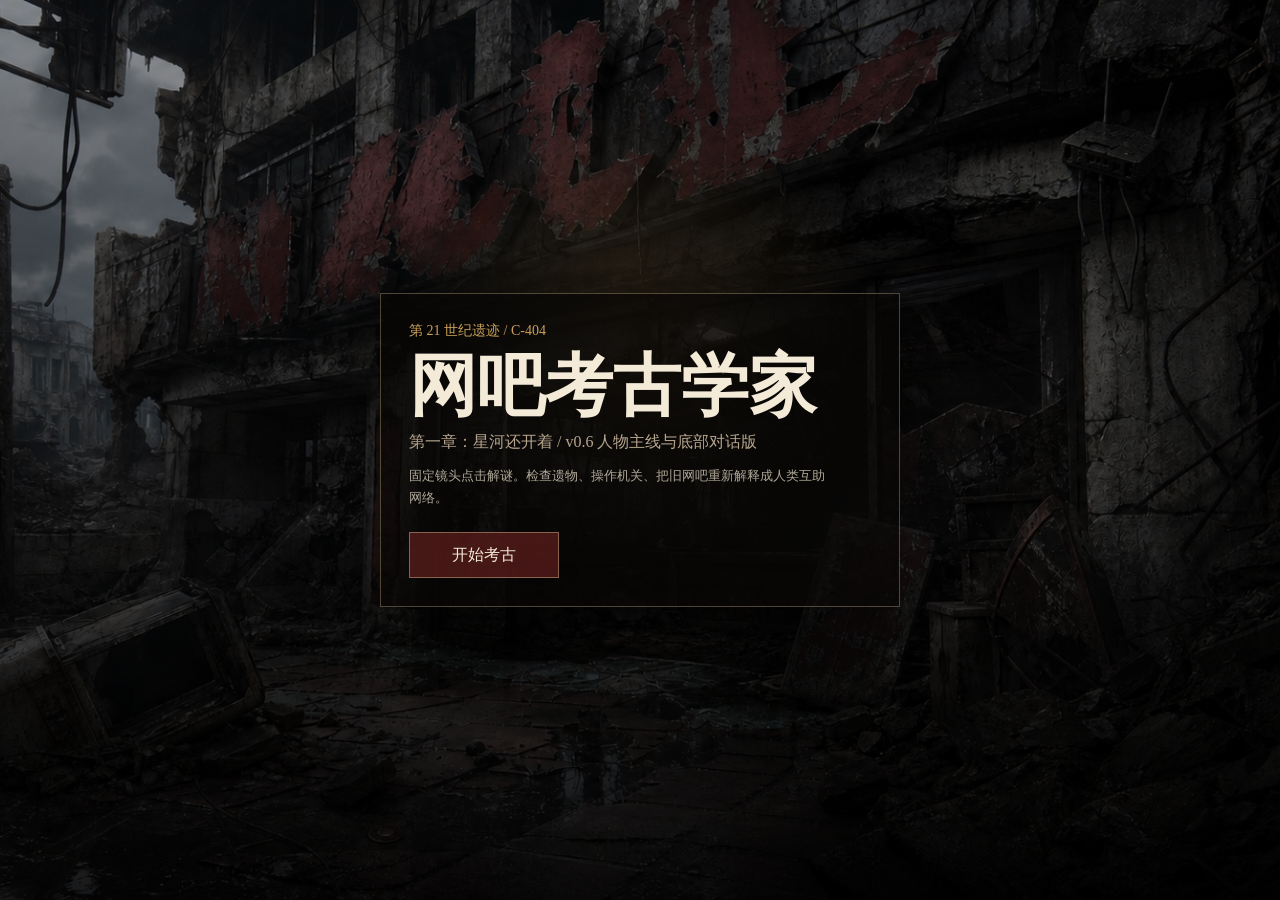
==== commit 576e7f79: "优化线上加载与切场景体验 - 首屏背景图 <link rel=preload fetchpriority=high> 抢跑下载 - 只 eager 预热首屏图，其余背景/道具/人物图挪到空闲期，避免一" ====
--- a/index.html
+++ b/index.html
@@ -4,6 +4,8 @@
     <meta charset="UTF-8" />
     <meta name="viewport" content="width=device-width, initial-scale=1.0" />
     <title>网吧考古学家</title>
+    <!-- 首屏(标题页)背景：HTML 解析阶段就抢跑下载，不必等 styles.css 解析完才开始拉 -->
+    <link rel="preload" as="image" href="assets/scene-entrance.jpg" fetchpriority="high" />
     <link rel="stylesheet" href="styles.css" />
     <style>
       /* === Tripo 3D 遗物检查视图（试点：路由器）=== */
@@ -128,7 +130,7 @@
       </section>
     </main>
 
-    <script type="module" src="assets/vendor/model-viewer.min.js"></script>
+    <!-- model-viewer(~1MB) 由 game.js 在首屏图片加载完的空闲期再注入，不和首屏背景抢带宽 -->
     <script src="game.js"></script>
   </body>
 </html>
--- a/styles.css
+++ b/styles.css
@@ -43,7 +43,7 @@
   background:
     radial-gradient(circle at 50% 38%, rgba(202, 160, 90, .18), transparent 28%),
     linear-gradient(180deg, rgba(0,0,0,.35), rgba(0,0,0,.88)),
-    url("assets/scene-entrance.png");
+    url("assets/scene-entrance.jpg");
   background-size: cover;
   background-position: center;
 }
@@ -114,27 +114,32 @@
 /* 固定 16:9 视口：背景按此比例铺满、不裁切，热点坐标因此与图片像素一一对应、不随窗口漂移 */
 .viewport {
   position: relative;
+  /* 显式给出宽高做信箱式适配：不依赖 aspect-ratio 反推高度，
+     否则 Safari 会把高度算塌、绝对定位的 .scene 贴不满而露出黑底 */
+  width: min(100vw, 177.7778vh);
+  height: min(56.25vw, 100vh);
   aspect-ratio: 16 / 9;
-  width: min(100%, 177.7778vh);
-  max-height: 100%;
   overflow: hidden;
 }
 
 .scene {
   position: absolute;
   inset: 0;
-  transition: filter .2s ease;
   background-size: cover;
   background-position: center;
 }
 
 .stage.walking .scene {
   animation: stepShift .52s ease;
-}
-
+  /* 走动期间把整张背景提升为独立合成层，transform 动画不触发重绘 */
+  will-change: transform;
+}
+
+/* 走动转场：只动 transform + opacity（都走合成器，集显也不掉帧）；
+   舞台底是 #000，降 opacity ≈ 原来的 brightness 变暗，效果接近而不做全屏 blur pass */
 @keyframes stepShift {
-  0% { transform: scale(1.018) translateX(10px); filter: blur(1px) brightness(.72); }
-  100% { transform: scale(1) translateX(0); filter: blur(0) brightness(1); }
+  0% { transform: scale(1.018) translateX(10px); opacity: .72; }
+  100% { transform: scale(1) translateX(0); opacity: 1; }
 }
 
 .scene::before,
@@ -687,11 +692,33 @@
   right: 18px;
   bottom: 14px;
   z-index: 12;
-  min-height: 88px;
-  padding: 8px;
+  min-height: 62px;
+  padding: 5px;
+  padding-top: 14px;
   border: 1px solid rgba(227, 205, 157, .18);
   background: rgba(13, 11, 9, .74);
   box-shadow: 0 18px 54px rgba(0,0,0,.46);
+  /* 默认收起：只露出顶部一条把手，鼠标移上去再展开 */
+  transform: translateY(calc(100% - 12px));
+  transition: transform .28s ease;
+}
+
+/* 顶部把手提示 */
+.inventory-bar::before {
+  content: "";
+  position: absolute;
+  top: 5px;
+  left: 50%;
+  transform: translateX(-50%);
+  width: 46px;
+  height: 3px;
+  border-radius: 2px;
+  background: rgba(227, 205, 157, .45);
+}
+
+.inventory-bar:hover,
+.inventory-bar:focus-within {
+  transform: translateY(0);
 }
 
 .inventory-bar.empty {
@@ -727,12 +754,12 @@
   display: grid;
   grid-template-rows: 1fr auto;
   align-items: end;
-  flex: 0 0 82px;
-  height: 78px;
+  flex: 0 0 62px;
+  height: 54px;
   border-radius: 2px;
-  padding: 5px 5px 6px;
-  font-size: 10px;
-  line-height: 1.15;
+  padding: 3px 4px 4px;
+  font-size: 9px;
+  line-height: 1.1;
   text-align: center;
 }
 
@@ -745,8 +772,8 @@
   display: block;
   align-self: center;
   justify-self: center;
-  width: 68px;
-  height: 48px;
+  width: 48px;
+  height: 32px;
   border: 0;
   background-color: transparent;
   background-size: contain;
@@ -1171,11 +1198,16 @@
   width: 100%;
   max-height: 46vh;
   overflow-y: auto;
+  scrollbar-width: none;
+  -ms-overflow-style: none;
   padding: 12px;
   border: 1px solid rgba(103, 143, 164, .3);
   background:
     repeating-linear-gradient(180deg, rgba(255,255,255,.03) 0 1px, transparent 1px 14px),
     rgba(10, 14, 15, .72);
+}
+.clue-board::-webkit-scrollbar {
+  display: none;
 }
 
 .clue-card {
@@ -1260,42 +1292,42 @@
   font-size: 14px;
 }
 
-.letter-wheel {
-  display: grid;
-  grid-template-rows: 32px 70px 32px;
-  gap: 4px;
-}
-
-.wheel-btn {
-  border: 1px solid rgba(227, 205, 157, .24);
-  color: var(--ink);
-  background: rgba(23, 18, 14, .82);
-  cursor: pointer;
-}
-
-.wheel-face {
-  display: grid;
-  place-items: center;
+.letter-input {
+  width: 100%;
+  height: 92px;
+  padding: 0;
+  text-align: center;
   border: 1px solid rgba(227, 205, 157, .38);
+  border-radius: 0;
   color: #20170e;
   background:
     linear-gradient(180deg, #d9c597, #8b724d);
   font-family: Georgia, serif;
-  font-size: 38px;
+  font-size: 44px;
   font-weight: 700;
+  text-transform: uppercase;
+  caret-color: #20170e;
   box-shadow: inset 0 8px 18px rgba(255,255,255,.18), inset 0 -14px 22px rgba(0,0,0,.28);
-  animation: wheelSettle .2s ease;
-}
-
-@keyframes wheelSettle {
-  from { transform: rotateX(28deg); filter: brightness(1.35); }
-  to { transform: rotateX(0); filter: brightness(1); }
+  outline: none;
+  transition: box-shadow .15s ease, filter .15s ease;
+}
+
+.letter-input::placeholder {
+  color: rgba(32, 23, 14, .35);
+}
+
+.letter-input:focus {
+  filter: brightness(1.08);
+  box-shadow:
+    inset 0 8px 18px rgba(255,255,255,.18),
+    inset 0 -14px 22px rgba(0,0,0,.28),
+    0 0 0 2px rgba(227, 205, 157, .7);
 }
 
 .scene-entrance {
   background:
     linear-gradient(180deg, rgba(0,0,0,.08), rgba(0,0,0,.42)),
-    url("assets/scene-entrance.png");
+    url("assets/scene-entrance.jpg");
   background-position: center;
   background-size: cover;
 }
@@ -1303,7 +1335,7 @@
 .scene-entrance.variant-no-coin {
   background:
     linear-gradient(180deg, rgba(0,0,0,.08), rgba(0,0,0,.42)),
-    url("assets/scene-entrance-no-coin.png");
+    url("assets/scene-entrance-no-coin.jpg");
   background-position: center;
   background-size: cover;
 }
@@ -1311,7 +1343,7 @@
 .scene-entrance.variant-no-router {
   background:
     linear-gradient(180deg, rgba(0,0,0,.08), rgba(0,0,0,.42)),
-    url("assets/scene-entrance-no-router.png");
+    url("assets/scene-entrance-no-router.jpg");
   background-position: center;
   background-size: cover;
 }
@@ -1319,7 +1351,7 @@
 .scene-entrance.variant-no-coin-router {
   background:
     linear-gradient(180deg, rgba(0,0,0,.08), rgba(0,0,0,.42)),
-    url("assets/scene-entrance-no-coin-router.png");
+    url("assets/scene-entrance-no-coin-router.jpg");
   background-position: center;
   background-size: cover;
 }
@@ -1352,7 +1384,7 @@
 .scene-lobby {
   background:
     linear-gradient(180deg, rgba(0,0,0,.02), rgba(0,0,0,.26)),
-    url("assets/scene-lobby.png");
+    url("assets/scene-lobby.jpg");
   background-position: center;
   background-size: cover;
 }
@@ -1383,7 +1415,7 @@
 .scene-hall {
   background:
     linear-gradient(180deg, rgba(0,0,0,.02), rgba(0,0,0,.28)),
-    url("assets/scene-hall.png");
+    url("assets/scene-hall.jpg");
   background-position: center;
   background-size: cover;
 }
@@ -1391,7 +1423,7 @@
 .scene-hall.variant-pc17-on {
   background:
     linear-gradient(180deg, rgba(0,0,0,.02), rgba(0,0,0,.28)),
-    url("assets/scene-hall-pc17-on.png");
+    url("assets/scene-hall-pc17-on.jpg");
   background-position: center;
   background-size: cover;
 }
@@ -1421,7 +1453,7 @@
 .scene-admin {
   background:
     linear-gradient(180deg, rgba(0,0,0,.04), rgba(0,0,0,.46)),
-    url("assets/scene-admin.png");
+    url("assets/scene-admin.jpg");
   background-position: center;
   background-size: cover;
 }
@@ -1671,8 +1703,8 @@
     left: 8px;
     right: 8px;
     bottom: 8px;
-    min-height: 78px;
-    padding: 6px;
+    min-height: 56px;
+    padding: 4px;
   }
 
   .inventory {
@@ -1683,9 +1715,9 @@
   }
 
   .item-btn {
-    flex: 0 0 58px;
-    height: 62px;
-    font-size: 10px;
+    flex: 0 0 50px;
+    height: 48px;
+    font-size: 9px;
   }
 
   .tool-btn {
@@ -1753,8 +1785,9 @@
     padding: 10px;
   }
 
-  .wheel-face {
-    font-size: 30px;
+  .letter-input {
+    height: 64px;
+    font-size: 32px;
   }
 
   .map-strip {
@@ -1857,3 +1890,19 @@
   transition: filter .2s ease;
 }
 .ending-restart:hover { filter: brightness(1.12); }
+
+/* 禁止对话文字被鼠标选中产生蓝色高亮 */
+.dialogue,
+.dialogue-text,
+.dialogue-text strong,
+.dialogue-text p,
+.dialogue-next {
+  -webkit-user-select: none;
+  -moz-user-select: none;
+  -ms-user-select: none;
+  user-select: none;
+}
+
+.dialogue ::selection {
+  background: transparent;
+}
